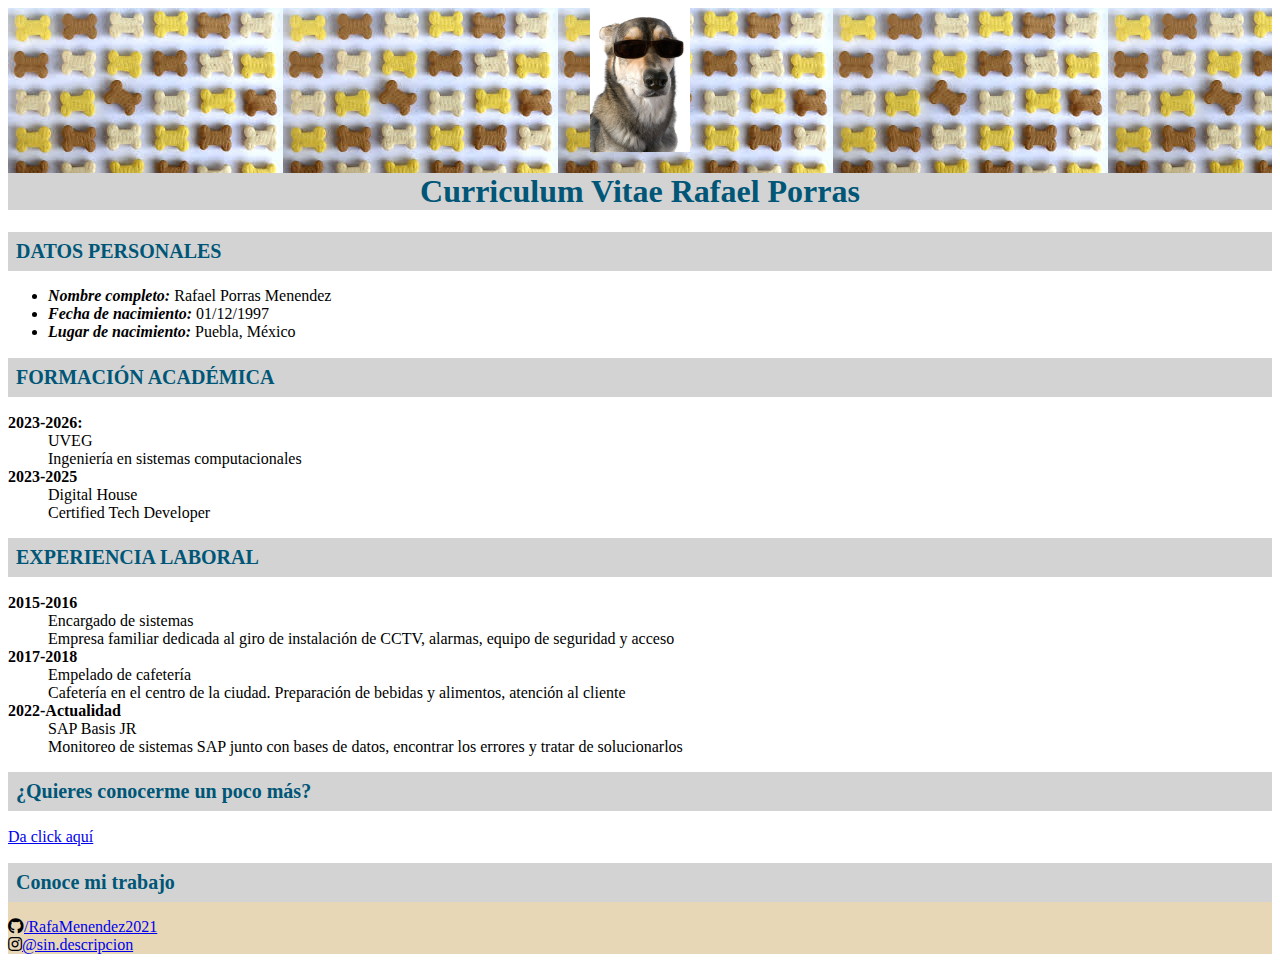
==== index.html @ acaeca56 "Creando documentos de CV para Front-end1" ====
<!DOCTYPE html>
<html lang="en">
<head>
    <meta charset="UTF-8">
    <meta http-equiv="X-UA-Compatible" content="IE=edge">
    <meta name="viewport" content="width=device-width, initial-scale=1.0">
    <title>Curriculum Vitae Rafael Porras</title>
    <link rel="stylesheet" href="css/clase8.css">
    <link rel="stylesheet" href="https://cdnjs.cloudflare.com/ajax/libs/font-awesome/5.15.3/css/all.min.css">
</head>
<body>
    <header id="cabecera">
        <img class="foto_personal" src="foto_mia.jpg">
        <h1>Curriculum Vitae Rafael Porras</h1>
    </header>
    <main>
        <h2>DATOS PERSONALES</h2>
        <ul>
            <li><b>Nombre completo:</b> Rafael Porras Menendez</li>
            <li><b>Fecha de nacimiento:</b> 01/12/1997</li>
            <li><b>Lugar de nacimiento:</b> Puebla, México</li>
        </ul>
        <h2>FORMACIÓN ACADÉMICA</h2>
        <dl>
            <dt>2023-2026:</dt>
            <dd>UVEG</dd>
            <dd>Ingeniería en sistemas computacionales</dd>
            <dt>2023-2025</dt>
            <dd>Digital House</dd>
            <dd>Certified Tech Developer</dd>
        </dl>
        <h2>EXPERIENCIA LABORAL</h2>
        <dl>
            <dt>2015-2016</dt>
            <dd>Encargado de sistemas</dd>
            <dd>Empresa familiar dedicada al giro de instalación de CCTV, alarmas, equipo de seguridad y acceso</dd>
            <dt>2017-2018</dt>
            <dd>Empelado de cafetería</dd>
            <dd>Cafetería en el centro de la ciudad. Preparación de bebidas y alimentos, atención al cliente</dd>
            <dt>2022-Actualidad</dt>
            <dd>SAP Basis JR</dd>
            <dd>Monitoreo de sistemas SAP junto con bases de datos, encontrar los errores y tratar de solucionarlos</dd>
        </dl>
        <h2>¿Quieres conocerme un poco más?</h2>
        <a href="sobremi.html">Da click aquí</a>
    </main>
    <footer id="pie">
        <h2>Conoce mi trabajo</h2>
        <a href="https://github.com/RafaMenendez2021" target="_blank">
        <i class="fab fa-github fa-xl" style="color: #000000;"></i>/RafaMenendez2021
        </a>
        <br>
        <a href="https://www.instagram.com/sin.descripcion/" target="_blank">
        <i class="fab fa-instagram fa-xl" style="color: #000000;"></i>@sin.descripcion
        </a>
    </footer>          
</body>
</html>
---- css/clase8.css ----
#cabecera{
    background-image: url('fondo.jpeg');
    background-size: repeat;
}
#pie{
    background-color: rgb(176, 122, 14, 0.3);
}
.foto_personal{
    display: block;
    margin: auto;
    width: 100px;
    height: auto;
}
h1{
    text-align: center;
    background-color: lightgray;
    color:#005677;
}
.blanco{
    letter-spacing: 3em;
    color: white;
}
h2{
    background-color: lightgray;
    color:#005677 ;
    padding: 8px;
    font-family: 'Times New Roman';
    font-size: 20px;
}
b{
    font-style: italic;
}
dt{
    font-weight: bold;
}
footer p{
    text-align: center;
    background-color: #005677;
    color: white;
    font-family: 'Times New Roman';
    font-size: 20px;
    padding: 10px;
}
.iconos{
    padding-left: 20px;
}
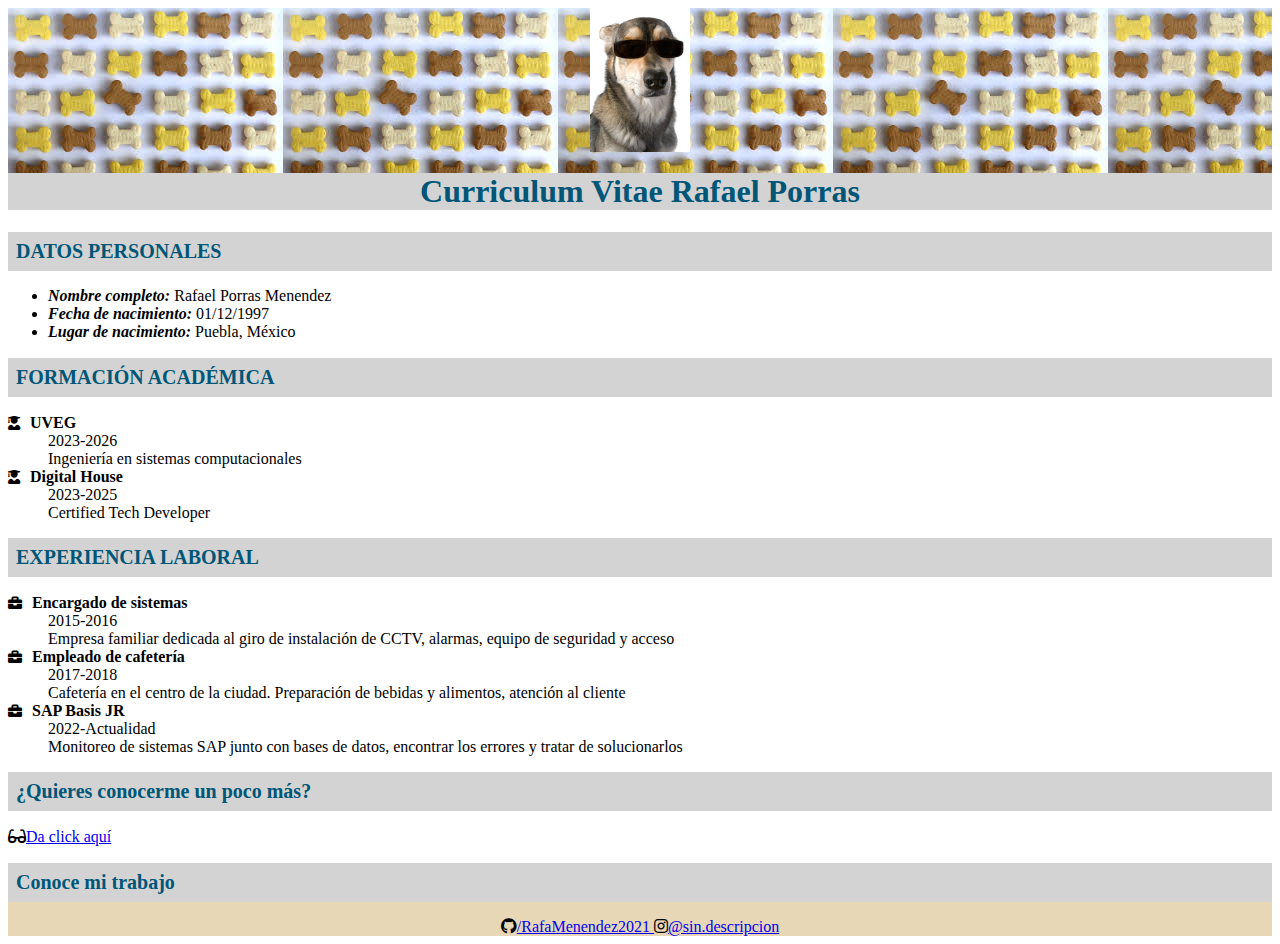
==== commit b0a3841d: "modificaciones estéticas a CV" ====
--- a/index.html
+++ b/index.html
@@ -14,45 +14,45 @@
         <h1>Curriculum Vitae Rafael Porras</h1>
     </header>
     <main>
-        <h2>DATOS PERSONALES</h2>
+        <h2 class="no-centrado">DATOS PERSONALES</h2>
         <ul>
             <li><b>Nombre completo:</b> Rafael Porras Menendez</li>
             <li><b>Fecha de nacimiento:</b> 01/12/1997</li>
             <li><b>Lugar de nacimiento:</b> Puebla, México</li>
         </ul>
-        <h2>FORMACIÓN ACADÉMICA</h2>
+        <h2 class="no-centrado">FORMACIÓN ACADÉMICA</h2>
         <dl>
-            <dt>2023-2026:</dt>
-            <dd>UVEG</dd>
+            <i class="fas fa-user-graduate fa-sm" style="color: #000000; display: inline-block;"></i><dt>UVEG</dt>
+            <dd>2023-2026</dd>
             <dd>Ingeniería en sistemas computacionales</dd>
-            <dt>2023-2025</dt>
-            <dd>Digital House</dd>
+            <i class="fas fa-user-graduate fa-sm" style="color: #000000; display: inline-block;"></i><dt>Digital House</dt>
+            <dd>2023-2025</dd>
             <dd>Certified Tech Developer</dd>
-        </dl>
-        <h2>EXPERIENCIA LABORAL</h2>
+        </dl>  
+        <h2 class="no-centrado">EXPERIENCIA LABORAL</h2>
         <dl>
-            <dt>2015-2016</dt>
-            <dd>Encargado de sistemas</dd>
+            <i class="fas fa-briefcase fa-sm" style="color: #000000; display: inline-block"></i><dt>Encargado de sistemas</dt>
+            <dd>2015-2016</dd>
             <dd>Empresa familiar dedicada al giro de instalación de CCTV, alarmas, equipo de seguridad y acceso</dd>
-            <dt>2017-2018</dt>
-            <dd>Empelado de cafetería</dd>
+            <i class="fas fa-briefcase fa-sm" style="color: #000000; display: inline-block"></i><dt>Empleado de cafetería</dt>
+            <dd>2017-2018</dd>
             <dd>Cafetería en el centro de la ciudad. Preparación de bebidas y alimentos, atención al cliente</dd>
-            <dt>2022-Actualidad</dt>
-            <dd>SAP Basis JR</dd>
+            <i class="fas fa-briefcase fa-sm" style="color: #000000; display: inline-block"></i><dt>SAP Basis JR</dt>
+            <dd>2022-Actualidad</dd>
             <dd>Monitoreo de sistemas SAP junto con bases de datos, encontrar los errores y tratar de solucionarlos</dd>
         </dl>
-        <h2>¿Quieres conocerme un poco más?</h2>
-        <a href="sobremi.html">Da click aquí</a>
+        <h2 class="no-centrado">¿Quieres conocerme un poco más?</h2>
+        <a href="sobremi.html">
+            <i class="fas fa-glasses fa-spin" style="color: #000000;"></i>Da click aquí</a>
     </main>
     <footer id="pie">
-        <h2>Conoce mi trabajo</h2>
+        <h2 class="no-centrado">Conoce mi trabajo</h2>
         <a href="https://github.com/RafaMenendez2021" target="_blank">
-        <i class="fab fa-github fa-xl" style="color: #000000;"></i>/RafaMenendez2021
+            <i class="fab fa-github fa-2xl" style="color: #000000; display: inline-block;"></i>/RafaMenendez2021
         </a>
-        <br>
         <a href="https://www.instagram.com/sin.descripcion/" target="_blank">
-        <i class="fab fa-instagram fa-xl" style="color: #000000;"></i>@sin.descripcion
+            <i class="fab fa-instagram fa-2xl" style="color: #000000; display: inline-block;"></i>@sin.descripcion
         </a>
-    </footer>          
+    </footer>
 </body>
 </html>--- a/css/clase8.css
+++ b/css/clase8.css
@@ -1,15 +1,25 @@
+dt{
+    display: inline-block; 
+    margin-left: 10px;
+}
 #cabecera{
     background-image: url('fondo.jpeg');
     background-size: repeat;
 }
 #pie{
     background-color: rgb(176, 122, 14, 0.3);
+    text-align: center;
 }
 .foto_personal{
     display: block;
     margin: auto;
     width: 100px;
     height: auto;
+}
+.no-centrado {
+    text-align: left;
+    font-size: 20px;
+    font-family: garamond;
 }
 h1{
     text-align: center;
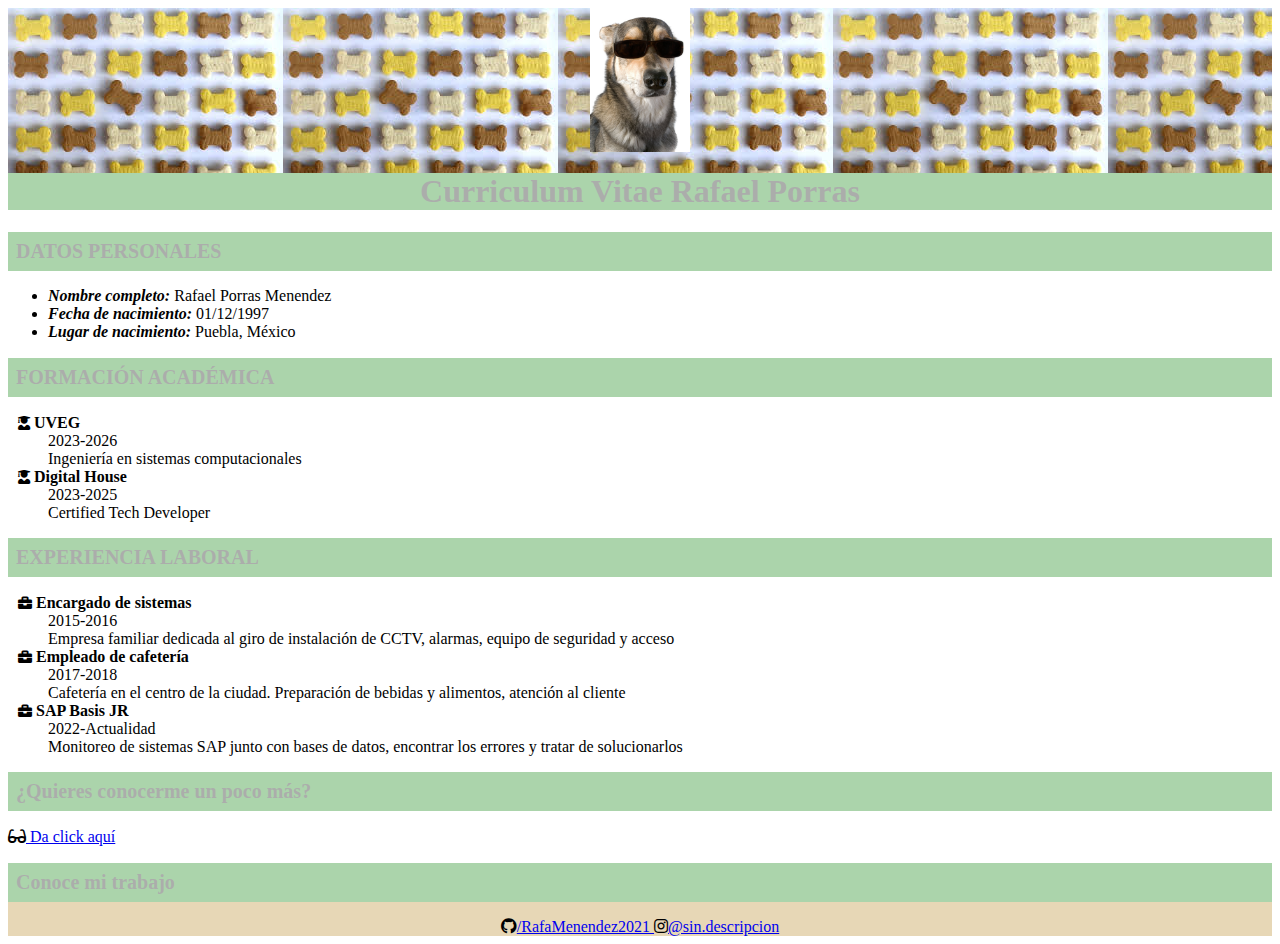
==== commit be1c473c: "optimización de todo" ====
--- a/index.html
+++ b/index.html
@@ -1,5 +1,6 @@
 <!DOCTYPE html>
 <html lang="en">
+
 <head>
     <meta charset="UTF-8">
     <meta http-equiv="X-UA-Compatible" content="IE=edge">
@@ -8,6 +9,7 @@
     <link rel="stylesheet" href="css/clase8.css">
     <link rel="stylesheet" href="https://cdnjs.cloudflare.com/ajax/libs/font-awesome/5.15.3/css/all.min.css">
 </head>
+
 <body>
     <header id="cabecera">
         <img class="foto_personal" src="foto_mia.jpg">
@@ -22,37 +24,39 @@
         </ul>
         <h2 class="no-centrado">FORMACIÓN ACADÉMICA</h2>
         <dl>
-            <i class="fas fa-user-graduate fa-sm" style="color: #000000; display: inline-block;"></i><dt>UVEG</dt>
+            <dt><i class="fas fa-user-graduate fa-sm" style="color: #000000;"></i> UVEG</dt>
             <dd>2023-2026</dd>
             <dd>Ingeniería en sistemas computacionales</dd>
-            <i class="fas fa-user-graduate fa-sm" style="color: #000000; display: inline-block;"></i><dt>Digital House</dt>
+            <dt><i class="fas fa-user-graduate fa-sm" style="color: #000000;"></i> Digital House</dt>
             <dd>2023-2025</dd>
             <dd>Certified Tech Developer</dd>
-        </dl>  
+        </dl>
         <h2 class="no-centrado">EXPERIENCIA LABORAL</h2>
         <dl>
-            <i class="fas fa-briefcase fa-sm" style="color: #000000; display: inline-block"></i><dt>Encargado de sistemas</dt>
+            <dt><i class="fas fa-briefcase fa-sm" style="color: #000000;"></i> Encargado de sistemas</dt>
             <dd>2015-2016</dd>
             <dd>Empresa familiar dedicada al giro de instalación de CCTV, alarmas, equipo de seguridad y acceso</dd>
-            <i class="fas fa-briefcase fa-sm" style="color: #000000; display: inline-block"></i><dt>Empleado de cafetería</dt>
+            <dt><i class="fas fa-briefcase fa-sm" style="color: #000000;"></i> Empleado de cafetería</dt>
             <dd>2017-2018</dd>
             <dd>Cafetería en el centro de la ciudad. Preparación de bebidas y alimentos, atención al cliente</dd>
-            <i class="fas fa-briefcase fa-sm" style="color: #000000; display: inline-block"></i><dt>SAP Basis JR</dt>
+            <dt><i class="fas fa-briefcase fa-sm" style="color: #000000;"></i> SAP Basis JR</dt>
             <dd>2022-Actualidad</dd>
             <dd>Monitoreo de sistemas SAP junto con bases de datos, encontrar los errores y tratar de solucionarlos</dd>
         </dl>
         <h2 class="no-centrado">¿Quieres conocerme un poco más?</h2>
         <a href="sobremi.html">
-            <i class="fas fa-glasses fa-spin" style="color: #000000;"></i>Da click aquí</a>
+            <i class="fas fa-glasses fa-spin" style="color: #000000;"></i> Da click aquí
+        </a>
     </main>
     <footer id="pie">
         <h2 class="no-centrado">Conoce mi trabajo</h2>
-        <a href="https://github.com/RafaMenendez2021" target="_blank">
-            <i class="fab fa-github fa-2xl" style="color: #000000; display: inline-block;"></i>/RafaMenendez2021
+        <a href="https://github.com/RafaMenendez2021" target="_blank" class="social-link">
+            <i class="fab fa-github fa-2xl" style="color: #000000;"></i>/RafaMenendez2021
         </a>
-        <a href="https://www.instagram.com/sin.descripcion/" target="_blank">
-            <i class="fab fa-instagram fa-2xl" style="color: #000000; display: inline-block;"></i>@sin.descripcion
+        <a href="https://www.instagram.com/sin.descripcion/" target="_blank" class="social-link">
+            <i class="fab fa-instagram fa-2xl" style="color: #000000;"></i>@sin.descripcion
         </a>
     </footer>
 </body>
-</html>+
+</html>
--- a/css/clase8.css
+++ b/css/clase8.css
@@ -1,56 +1,46 @@
-dt{
-    display: inline-block; 
+dt {
+    display: inline-block;
     margin-left: 10px;
+    font-weight: bold;
 }
-#cabecera{
+
+#cabecera {
     background-image: url('fondo.jpeg');
     background-size: repeat;
 }
-#pie{
-    background-color: rgb(176, 122, 14, 0.3);
+
+#pie {
+    background-color: rgba(176, 122, 14, 0.3);
     text-align: center;
 }
-.foto_personal{
+
+.foto_personal {
     display: block;
     margin: auto;
     width: 100px;
     height: auto;
 }
+
 .no-centrado {
     text-align: left;
     font-size: 20px;
     font-family: garamond;
 }
-h1{
+
+h1 {
     text-align: center;
-    background-color: lightgray;
-    color:#005677;
+    background-color: rgb(171, 212, 171);
+    color: rgba(171, 135, 171, 0.5);
 }
-.blanco{
-    letter-spacing: 3em;
-    color: white;
-}
-h2{
-    background-color: lightgray;
-    color:#005677 ;
+
+h2 {
+    background-color: rgb(171, 212, 171);
+    color: rgba(171, 135, 171, 0.5);
     padding: 8px;
     font-family: 'Times New Roman';
     font-size: 20px;
 }
-b{
+
+b {
     font-style: italic;
-}
-dt{
-    font-weight: bold;
-}
-footer p{
-    text-align: center;
-    background-color: #005677;
-    color: white;
-    font-family: 'Times New Roman';
-    font-size: 20px;
-    padding: 10px;
-}
-.iconos{
-    padding-left: 20px;
-}
+}